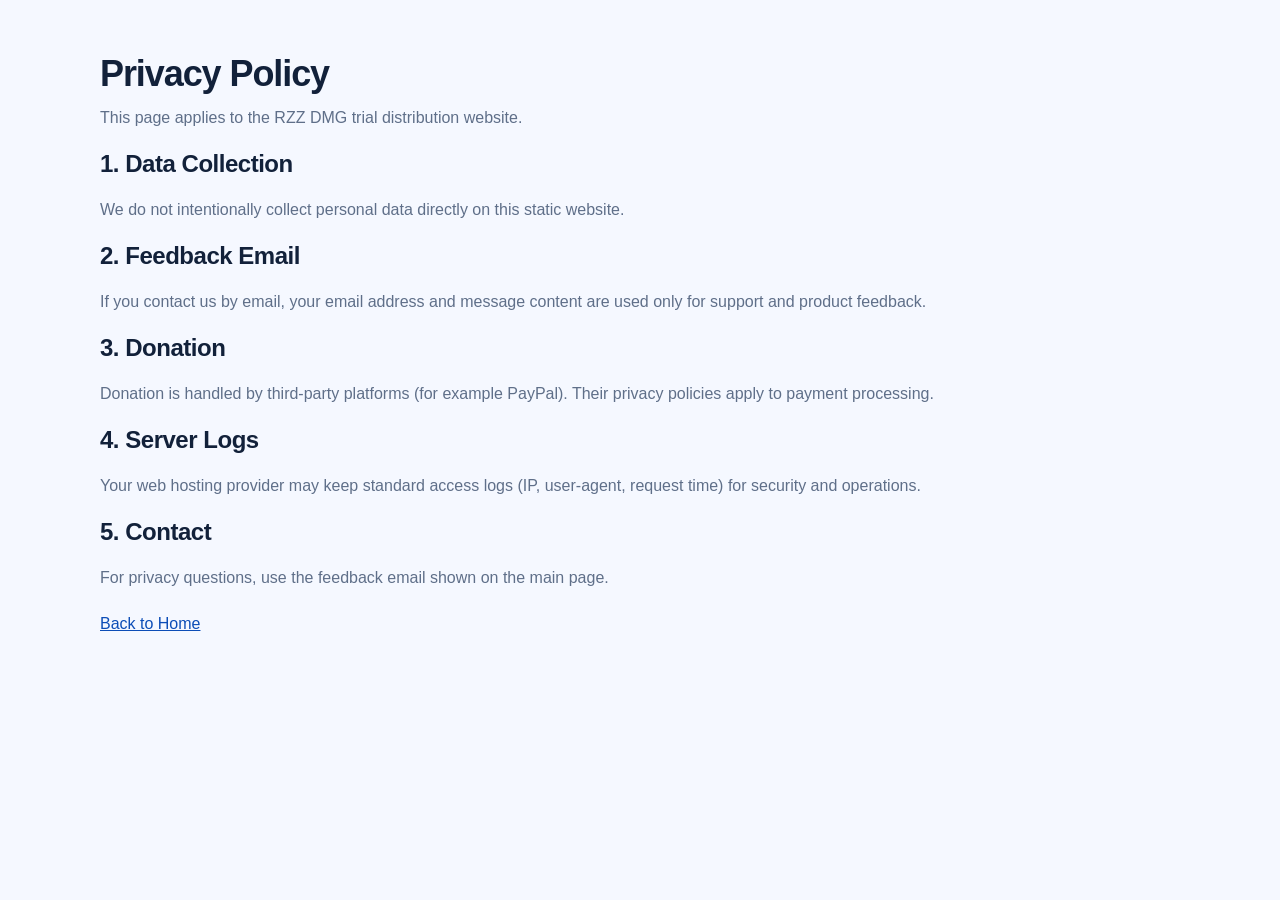
==== site/privacy.html @ e20fd21d "Add privacy/terms pages and legal footer links for site" ====
<!doctype html>
<html lang="en">
<head>
  <meta charset="utf-8" />
  <meta name="viewport" content="width=device-width, initial-scale=1" />
  <title>RZZ Privacy Policy</title>
  <link rel="stylesheet" href="./styles.css" />
</head>
<body>
  <main class="section">
    <div class="container">
      <h1 style="font-size:36px;margin-bottom:12px;">Privacy Policy</h1>
      <p>This page applies to the RZZ DMG trial distribution website.</p>
      <br />
      <h2 style="font-size:24px;">1. Data Collection</h2>
      <p>We do not intentionally collect personal data directly on this static website.</p>
      <br />
      <h2 style="font-size:24px;">2. Feedback Email</h2>
      <p>If you contact us by email, your email address and message content are used only for support and product feedback.</p>
      <br />
      <h2 style="font-size:24px;">3. Donation</h2>
      <p>Donation is handled by third-party platforms (for example PayPal). Their privacy policies apply to payment processing.</p>
      <br />
      <h2 style="font-size:24px;">4. Server Logs</h2>
      <p>Your web hosting provider may keep standard access logs (IP, user-agent, request time) for security and operations.</p>
      <br />
      <h2 style="font-size:24px;">5. Contact</h2>
      <p>For privacy questions, use the feedback email shown on the main page.</p>
      <br />
      <p><a href="./index.html">Back to Home</a></p>
    </div>
  </main>
</body>
</html>
---- site/styles.css ----
:root {
  --bg: #f5f8ff;
  --card: #ffffff;
  --text: #12213a;
  --muted: #5f6f89;
  --line: #d8e1f0;
  --brand: #0a76ff;
  --brand-2: #0c4db7;
}

* {
  box-sizing: border-box;
}

html, body {
  margin: 0;
  padding: 0;
  font-family: -apple-system, BlinkMacSystemFont, "SF Pro Text", "Helvetica Neue", sans-serif;
  color: var(--text);
  background: var(--bg);
}

a {
  color: var(--brand-2);
}

.container {
  width: min(1080px, 92vw);
  margin: 0 auto;
}

.hero {
  background:
    radial-gradient(circle at 10% 20%, #d9f0ff 0, transparent 42%),
    radial-gradient(circle at 85% 0%, #cde0ff 0, transparent 38%),
    linear-gradient(140deg, #f8fbff 0%, #eef4ff 100%);
  border-bottom: 1px solid var(--line);
  padding: 72px 0 58px;
}

.badge {
  display: inline-block;
  border: 1px solid #bad1ff;
  background: #eef5ff;
  color: #2456aa;
  border-radius: 999px;
  font-size: 12px;
  font-weight: 600;
  letter-spacing: .02em;
  padding: 6px 12px;
  margin-bottom: 18px;
}

.hero-top {
  display: flex;
  align-items: center;
  justify-content: space-between;
  gap: 12px;
}

.lang-switch {
  display: inline-flex;
  align-items: center;
  border: 1px solid #bfd2f2;
  border-radius: 10px;
  background: #fff;
  overflow: hidden;
}

.lang-btn {
  min-width: 52px;
  height: 32px;
  border: 0;
  background: transparent;
  color: #2f4f80;
  font-weight: 600;
  font-size: 13px;
  cursor: pointer;
}

.lang-btn.active {
  background: #e9f2ff;
  color: #184eaa;
}

h1 {
  margin: 0;
  font-size: clamp(40px, 8vw, 72px);
  letter-spacing: -0.03em;
  line-height: 1;
}

.subtitle {
  font-size: clamp(17px, 2vw, 22px);
  line-height: 1.6;
  margin: 18px 0 24px;
  color: var(--muted);
}

.cta-row {
  display: flex;
  flex-wrap: wrap;
  gap: 12px;
}

.btn {
  display: inline-flex;
  align-items: center;
  justify-content: center;
  min-height: 42px;
  border-radius: 12px;
  text-decoration: none;
  font-weight: 600;
  font-size: 15px;
  padding: 0 16px;
  border: 1px solid transparent;
  transition: .18s ease;
}

.btn.primary {
  background: linear-gradient(180deg, #2490ff 0%, #0a76ff 100%);
  color: #fff;
  box-shadow: 0 6px 18px rgba(10, 118, 255, .22);
}

.btn.primary:hover {
  transform: translateY(-1px);
}

.btn.ghost {
  background: #fff;
  border-color: #bfd2f2;
  color: #184eaa;
}

.btn.ghost:hover {
  background: #f5f9ff;
}

.meta {
  margin: 18px 0 0;
  color: #6d7d96;
  font-size: 14px;
  line-height: 1.6;
}

.section {
  padding: 56px 0;
}

.section.alt {
  border-top: 1px solid var(--line);
  border-bottom: 1px solid var(--line);
  background: #f8fbff;
}

h2 {
  margin: 0 0 18px;
  font-size: clamp(24px, 3.2vw, 34px);
  letter-spacing: -0.02em;
}

h3 {
  margin: 0 0 10px;
  font-size: 20px;
}

p {
  margin: 0;
  line-height: 1.75;
  color: var(--muted);
}

.grid.three {
  display: grid;
  gap: 14px;
  grid-template-columns: repeat(3, minmax(0, 1fr));
}

.card {
  background: var(--card);
  border: 1px solid var(--line);
  border-radius: 16px;
  padding: 18px;
}

.card.card-strong {
  border-color: #b8ceef;
  background: linear-gradient(180deg, #ffffff 0%, #f4f8ff 100%);
}

.feature-list {
  margin: 0;
  padding-left: 18px;
  color: var(--muted);
  line-height: 1.9;
}

.steps {
  margin: 0;
  padding-left: 20px;
  color: var(--muted);
  line-height: 1.9;
}

.steps code {
  background: #eef4ff;
  border: 1px solid #d9e6fb;
  border-radius: 6px;
  padding: 1px 6px;
  color: #1a4ca3;
}

.table-wrap {
  overflow-x: auto;
}

table {
  width: 100%;
  border-collapse: collapse;
  background: #fff;
  border: 1px solid var(--line);
  border-radius: 14px;
  overflow: hidden;
}

th, td {
  text-align: left;
  padding: 12px 14px;
  border-bottom: 1px solid #e6edf8;
  color: #324a71;
  font-size: 15px;
}

th {
  background: #f0f6ff;
  color: #274f8a;
}

tbody tr:last-child td {
  border-bottom: 0;
}

.footer {
  padding: 34px 0 48px;
}

.footer p {
  margin: 0;
}

.footer .small {
  margin-top: 6px;
  font-size: 13px;
  color: #7c8aa0;
}

.legal-links a {
  color: #3d5f99;
  text-decoration: none;
  border-bottom: 1px solid transparent;
}

.legal-links a:hover {
  border-bottom-color: #3d5f99;
}

@media (max-width: 900px) {
  .hero-top {
    align-items: flex-start;
    flex-direction: column;
  }

  .grid.three {
    grid-template-columns: 1fr;
  }
}
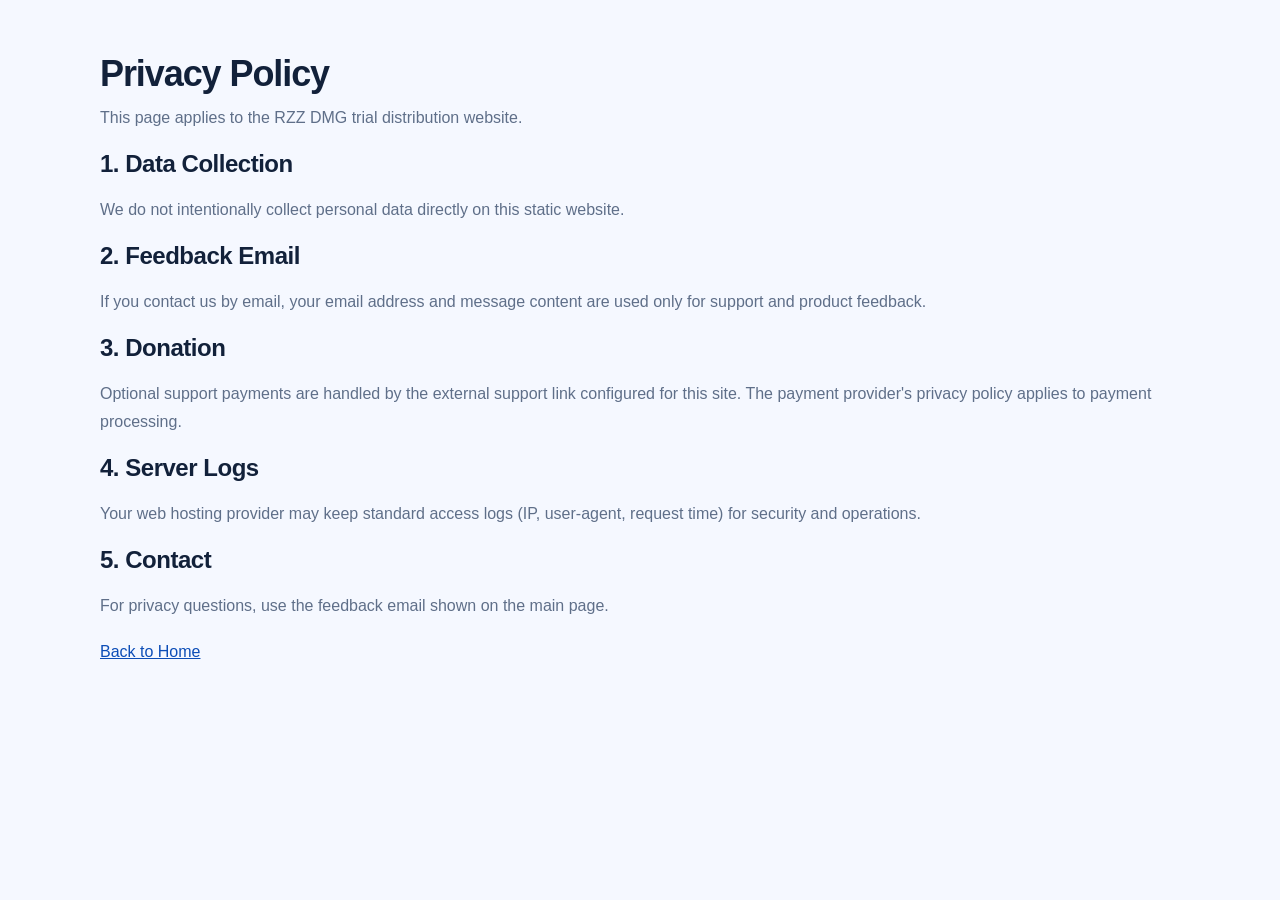
==== commit 340345ee: "Add coffee support card to site" ====
--- a/site/privacy.html
+++ b/site/privacy.html
@@ -19,7 +19,7 @@
       <p>If you contact us by email, your email address and message content are used only for support and product feedback.</p>
       <br />
       <h2 style="font-size:24px;">3. Donation</h2>
-      <p>Donation is handled by third-party platforms (for example PayPal). Their privacy policies apply to payment processing.</p>
+      <p>Optional support payments are handled by the external support link configured for this site. The payment provider's privacy policy applies to payment processing.</p>
       <br />
       <h2 style="font-size:24px;">4. Server Logs</h2>
       <p>Your web hosting provider may keep standard access logs (IP, user-agent, request time) for security and operations.</p>
--- a/site/styles.css
+++ b/site/styles.css
@@ -144,6 +144,32 @@
   line-height: 1.6;
 }
 
+.checksum-line {
+  margin-top: 14px;
+}
+
+.checksum-line code {
+  display: inline-block;
+  padding: 1px 6px;
+  margin: 0 6px;
+  border: 1px solid #d7e1f1;
+  border-radius: 6px;
+  background: #f7faff;
+  color: #284164;
+  font-size: 12px;
+  word-break: break-all;
+}
+
+.checksum-link {
+  color: #2f58a0;
+  text-decoration: none;
+  border-bottom: 1px solid transparent;
+}
+
+.checksum-link:hover {
+  border-bottom-color: #2f58a0;
+}
+
 .section {
   padding: 56px 0;
 }
@@ -211,34 +237,130 @@
   color: #1a4ca3;
 }
 
-.table-wrap {
-  overflow-x: auto;
-}
-
-table {
-  width: 100%;
-  border-collapse: collapse;
-  background: #fff;
-  border: 1px solid var(--line);
+.support-section {
+  padding-top: 18px;
+}
+
+.support-card {
+  display: grid;
+  grid-template-columns: 220px minmax(0, 1fr);
+  gap: 28px;
+  align-items: center;
+  border: 1px solid #e3c58d;
+  border-radius: 18px;
+  padding: 28px;
+  background:
+    linear-gradient(135deg, rgba(255, 248, 232, .94) 0%, rgba(255, 255, 255, .96) 54%),
+    linear-gradient(120deg, #fbdfa4 0%, #f7faff 100%);
+  box-shadow: 0 18px 42px rgba(110, 78, 31, .10);
+}
+
+.coffee-visual {
+  min-height: 190px;
+  display: grid;
+  place-items: center;
   border-radius: 14px;
+  background:
+    radial-gradient(circle at 54% 20%, rgba(255, 255, 255, .9), transparent 28%),
+    linear-gradient(160deg, #f2c26c 0%, #a96b25 100%);
   overflow: hidden;
 }
 
-th, td {
-  text-align: left;
-  padding: 12px 14px;
-  border-bottom: 1px solid #e6edf8;
-  color: #324a71;
-  font-size: 15px;
-}
-
-th {
-  background: #f0f6ff;
-  color: #274f8a;
-}
-
-tbody tr:last-child td {
-  border-bottom: 0;
+.coffee-cup {
+  position: relative;
+  width: 92px;
+  height: 132px;
+  border-radius: 14px 14px 22px 22px;
+  background: linear-gradient(90deg, #fefefe 0%, #e4e9ef 52%, #ffffff 100%);
+  box-shadow: 0 18px 26px rgba(62, 40, 19, .26);
+  transform: rotate(-8deg);
+}
+
+.coffee-cup::before {
+  content: "";
+  position: absolute;
+  top: -17px;
+  left: -12px;
+  width: 116px;
+  height: 28px;
+  border-radius: 999px;
+  background: linear-gradient(180deg, #ffffff 0%, #dfe6ee 100%);
+  box-shadow: 0 5px 10px rgba(65, 47, 26, .14);
+}
+
+.coffee-lid {
+  position: absolute;
+  top: -31px;
+  left: 8px;
+  width: 76px;
+  height: 18px;
+  border-radius: 999px;
+  background: #ffffff;
+  box-shadow: inset 0 -3px 0 #d9e0e8;
+}
+
+.coffee-sleeve {
+  position: absolute;
+  left: 12px;
+  right: 12px;
+  top: 48px;
+  height: 44px;
+  border-radius: 10px;
+  background:
+    linear-gradient(135deg, #8a5b2c 0%, #5f381c 100%);
+}
+
+.coffee-sleeve::after {
+  content: "RZZ";
+  position: absolute;
+  inset: 9px 13px;
+  display: grid;
+  place-items: center;
+  border: 1px solid rgba(255, 255, 255, .55);
+  border-radius: 999px;
+  color: #fff8ec;
+  font-size: 13px;
+  font-weight: 800;
+  letter-spacing: .06em;
+}
+
+.support-kicker {
+  margin-bottom: 8px;
+  color: #9b641f;
+  font-size: 13px;
+  font-weight: 800;
+  letter-spacing: .08em;
+  text-transform: uppercase;
+}
+
+.support-copy h2 {
+  margin-bottom: 12px;
+}
+
+.support-actions {
+  display: flex;
+  flex-wrap: wrap;
+  gap: 12px;
+  align-items: center;
+  margin-top: 18px;
+}
+
+.btn.coffee {
+  color: #fff;
+  border-color: #9f5d16;
+  background: linear-gradient(180deg, #d78a2d 0%, #a85f15 100%);
+  box-shadow: 0 8px 18px rgba(142, 83, 18, .24);
+}
+
+.btn.coffee:hover {
+  transform: translateY(-1px);
+  background: linear-gradient(180deg, #e09534 0%, #95520e 100%);
+}
+
+.support-note {
+  color: #826b52;
+  font-size: 13px;
+  line-height: 1.5;
 }
 
 .footer {
@@ -274,4 +396,24 @@
   .grid.three {
     grid-template-columns: 1fr;
   }
-}
+
+  .support-card {
+    grid-template-columns: 1fr;
+    padding: 20px;
+  }
+
+  .coffee-visual {
+    min-height: 150px;
+  }
+}
+
+@media (max-width: 520px) {
+  .support-actions {
+    align-items: stretch;
+    flex-direction: column;
+  }
+
+  .btn.coffee {
+    width: 100%;
+  }
+}
